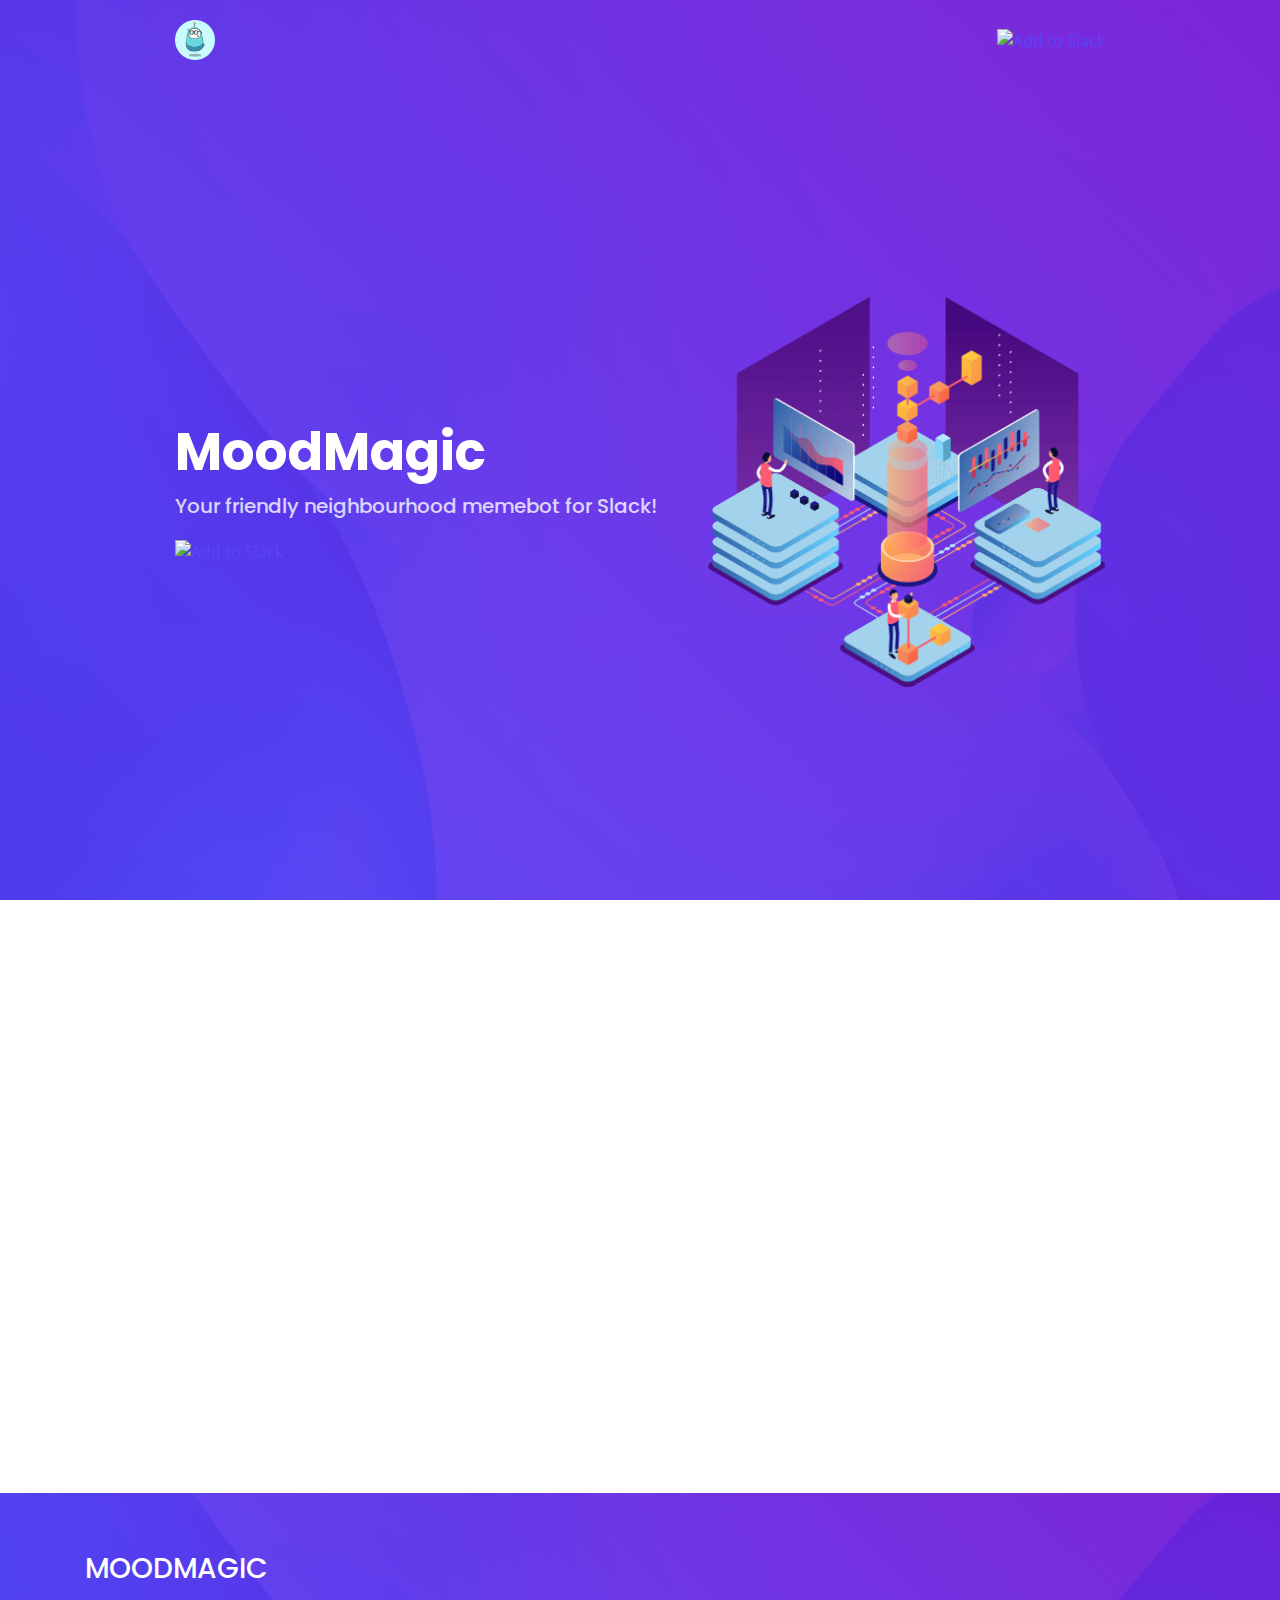
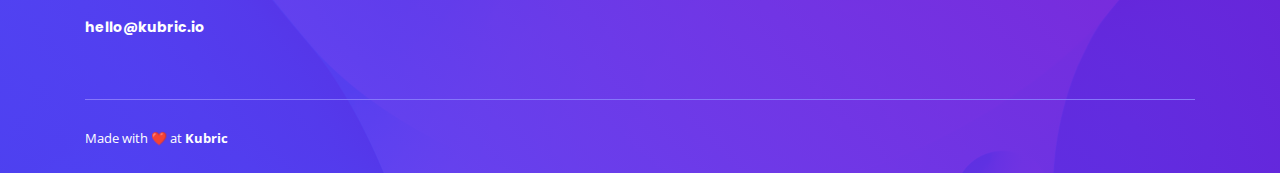
==== public/index.html @ 346f61e1 "initial commit" ====
<!DOCTYPE html>
<html lang="en">

<head>
  <meta charset="utf-8">
  <meta content="width=device-width, initial-scale=1.0" name="viewport">

  <title>MoodMagic - Your friendly neighbourhood memebot for Slack</title>
  <meta content="Make memes on slack with MoodMagic" name="description">
  <meta content="slack, bot, memes, moodmagic" name="keywords">

  <!-- Favicons -->
  <link href="assets/img/favicon.png?x=1" rel="icon">
  <link href="assets/img/apple-touch-icon.png?x=1" rel="apple-touch-icon">

  <!-- Google Fonts -->
  <link href="https://fonts.googleapis.com/css?family=Open+Sans:300,300i,400,400i,600,600i,700,700i|Roboto:300,300i,400,400i,500,500i,600,600i,700,700i|Poppins:300,300i,400,400i,500,500i,600,600i,700,700i" rel="stylesheet">

  <!-- Vendor CSS Files -->
  <link href="assets/vendor/bootstrap/css/bootstrap.min.css" rel="stylesheet">
  <link href="assets/vendor/icofont/icofont.min.css" rel="stylesheet">
  <link href="assets/vendor/boxicons/css/boxicons.min.css" rel="stylesheet">
  <link href="assets/vendor/owl.carousel/assets/owl.carousel.min.css" rel="stylesheet">
  <link href="assets/vendor/venobox/venobox.css" rel="stylesheet">
  <link href="assets/vendor/aos/aos.css" rel="stylesheet">

  <!-- Template Main CSS File -->
  <link href="assets/css/style.css" rel="stylesheet">

</head>

<body>

  <!-- ======= Header ======= -->
  <header id="header" class="fixed-top ">
    <div class="container-fluid">

      <div class="row justify-content-center">
        <div class="col-xl-9 d-flex align-items-center">
          <!-- <h1 class="logo mr-auto"><a href="index.html">MoodMagic</a></h1> -->
          <!-- Uncomment below if you prefer to use an image logo -->
          <a href="index.html" class="logo mr-auto"><img src="assets/img/logo.png" alt="MoodMagic" title="MoodMagic" class="img-fluid"></a>

          <nav class="nav-menu d-none d-lg-block">
            <ul>
              <!-- <li class="active"><a href="index.html">Home</a></li>
              <li><a href="#about">About</a></li>
              <li><a href="#services">Services</a></li>
              <li><a href="#portfolio">Portfolio</a></li>
              <li><a href="#team">Team</a></li>
              <li class="drop-down"><a href="">Drop Down</a>
                <ul>
                  <li><a href="#">Drop Down 1</a></li>
                  <li class="drop-down"><a href="#">Deep Drop Down</a>
                    <ul>
                      <li><a href="#">Deep Drop Down 1</a></li>
                      <li><a href="#">Deep Drop Down 2</a></li>
                      <li><a href="#">Deep Drop Down 3</a></li>
                      <li><a href="#">Deep Drop Down 4</a></li>
                      <li><a href="#">Deep Drop Down 5</a></li>
                    </ul>
                  </li>
                  <li><a href="#">Drop Down 2</a></li>
                  <li><a href="#">Drop Down 3</a></li>
                  <li><a href="#">Drop Down 4</a></li>
                </ul>
              </li> -->
              <!-- <li><a href="#contact">Contact</a></li> -->

            </ul>
          </nav><!-- .nav-menu -->

          <a href="https://slack.com/oauth/v2/authorize?client_id=244801306385.1221468016016&scope=commands,incoming-webhook,users.profile:read,chat:write&user_scope=" title="Install MoodMagic">
            <img alt="Add to Slack" height="40" width="139" src="https://platform.slack-edge.com/img/add_to_slack.png" srcSet="https://platform.slack-edge.com/img/add_to_slack.png 1x, https://platform.slack-edge.com/img/add_to_slack@2x.png 2x" />
          </a>
        </div>
      </div>

    </div>
  </header><!-- End Header -->

  <!-- ======= Hero Section ======= -->
  <section id="hero" class="d-flex align-items-center">

    <div class="container-fluid" >
      <div class="row justify-content-center">
        <div class="col-xl-5 col-lg-6 pt-3 pt-lg-0 order-2 order-lg-1 d-flex flex-column justify-content-center">
          <h1>MoodMagic</h1>
          <h2>Your friendly neighbourhood memebot for Slack!</h2>
          <!-- <div><a href="#about" class="btn-get-started scrollto">Get Started</a></div> -->
          <a style="padding-top: 20px;" href="https://slack.com/oauth/v2/authorize?client_id=244801306385.1221468016016&scope=commands,incoming-webhook,users.profile:read,chat:write&user_scope=" title="Install MoodMagic">
            <img alt="Add to Slack" height="40" width="139" src="https://platform.slack-edge.com/img/add_to_slack.png" srcSet="https://platform.slack-edge.com/img/add_to_slack.png 1x, https://platform.slack-edge.com/img/add_to_slack@2x.png 2x" />
          </a>
        </div>
        <div class="col-xl-4 col-lg-6 order-1 order-lg-2 hero-img">
          <img src="assets/img/hero-img.png" class="img-fluid" alt="">
        </div>
      </div>
    </div>

  </section><!-- End Hero -->

  <main id="main">

    <!-- ======= About Section ======= -->
    <section id="about" class="about">
      <div class="container">

        <div class="row">
          <div class="col-lg-6 order-1 order-lg-2" data-aos="zoom-in" data-aos-delay="150">
            <img src="assets/img/about.jpg" class="img-fluid" alt="">
          </div>
          <div class="col-lg-6 pt-4 pt-lg-0 order-2 order-lg-1 content" data-aos="fade-right">
            <h3>Using MoodMagic</h3>
            <p class="font-italic">
              Once you install the app, you can meme your teammates by typing in -
            </p>
            <ul>
              <li><span class="code">/mood @&lt;your-teammate&gt; this human is great!</span></li>
            </ul>
            <p class="font-italic">
              Or to meme yourself -
            </p>
            <ul>
              <li><span class="code">/mood not to brag, but I'm really awesome!</span></li>
            </ul>
            <a style="padding-top: 20px;" href="https://slack.com/oauth/v2/authorize?client_id=244801306385.1221468016016&scope=commands,incoming-webhook,users.profile:read,chat:write&user_scope=" title="Install MoodMagic">
              <img alt="Add to Slack" height="40" width="139" src="https://platform.slack-edge.com/img/add_to_slack.png" srcSet="https://platform.slack-edge.com/img/add_to_slack.png 1x, https://platform.slack-edge.com/img/add_to_slack@2x.png 2x" />
            </a>
          </div>
        </div>

      </div>
    </section><!-- End About Section -->

    <footer id="footer">

      <div class="footer-top">
        <div class="container">
          <div class="row">
  
            <div class="col-lg-3 col-md-6 footer-contact">
              <h3>MoodMagic</h3>
              <p>
                <strong><a style="color: white;" href="mailto:hello@kubric.io">hello@kubric.io</a></strong><br>
              </p>
            </div>
          </div>
        </div>
      </div>
  
      <div class="container">
  
        <div class="copyright-wrap d-md-flex py-4">
          <div class="mr-md-auto text-center text-md-left">
            <div class="credits">
              Made with ❤️ at <strong><a href="https://kubric.io/">Kubric</a></strong>
            </div>
          </div>
        </div>
  
      </div>
    </footer><!-- End Footer -->

  </main><!-- End #main -->

  <a href="#" class="back-to-top"><i class="icofont-simple-up"></i></a>

  <!-- Vendor JS Files -->
  <script src="assets/vendor/jquery/jquery.min.js"></script>
  <script src="assets/vendor/bootstrap/js/bootstrap.bundle.min.js"></script>
  <script src="assets/vendor/jquery.easing/jquery.easing.min.js"></script>
  <script src="assets/vendor/php-email-form/validate.js"></script>
  <script src="assets/vendor/waypoints/jquery.waypoints.min.js"></script>
  <script src="assets/vendor/counterup/counterup.min.js"></script>
  <script src="assets/vendor/owl.carousel/owl.carousel.min.js"></script>
  <script src="assets/vendor/isotope-layout/isotope.pkgd.min.js"></script>
  <script src="assets/vendor/venobox/venobox.min.js"></script>
  <script src="assets/vendor/aos/aos.js"></script>

  <!-- Template Main JS File -->
  <script src="assets/js/main.js"></script>

</body>

</html>
---- public/assets/vendor/venobox/venobox.css ----
/* ------ venobox.css --------*/
.vbox-overlay *, .vbox-overlay *:before, .vbox-overlay *:after{
    -webkit-backface-visibility: hidden;
    -webkit-box-sizing:border-box;
    -moz-box-sizing:border-box;
    box-sizing:border-box;
}
.vbox-overlay * { 
    -webkit-backface-visibility: visible;
    backface-visibility: visible;
}
.vbox-overlay{
    display: -webkit-flex;
    display: flex;
    -webkit-flex-direction: column;
    flex-direction: column;
    -webkit-justify-content: center;
    justify-content: center;
    -webkit-align-items: center;
    align-items: center;
    position: fixed;
    left: 0;
    top: 0;
    bottom: 0;
    right: 0;
    z-index: 999999;
}

/* ----- navigation ----- */
.vbox-title{
    width: 100%;
    height: 40px;
    float: left;
    text-align: center;
    line-height: 28px;
    font-size: 12px;
    padding: 6px 50px;
    overflow: hidden;
    position: fixed;
    display: none;
    left: 0;
    z-index: 89;
}
.vbox-close{
    cursor: pointer;
    position: fixed;
    top: -1px;
    right: 0;
    width: 50px;
    height: 40px;
    padding: 6px;
    display: block;
    background-position:10px center;
    overflow: hidden;
    font-size: 24px;
    line-height: 1;
    text-align: center;
    z-index: 99;
}
.vbox-left{
    cursor: pointer;
    position: fixed;
    left: 0;
    height: 40px;
    overflow: hidden;
    line-height: 28px;
    font-size: 12px;
    z-index: 99;
    display: flex;
    align-items:center;
}
.vbox-num{
    display: inline-block;
    margin: 6px 0 6px 15px;
}
/* ----- Social share ----- */
.vbox-share{
    line-height: 28px;
    font-size: 12px;
    overflow: hidden;
    position: fixed;
    left: 0;
    z-index: 98;
    display: flex;
    align-items:center;
    justify-content: center;
    width: 100%;
    text-align: center;
}
.vbox-share svg{
    max-height: 28px;
    width: 28px;
    z-index: 10;
    margin-left: 12px;
    margin-top: 6px;
    margin-bottom: 6px;
    vertical-align: middle;
}


/* ----- navigation ARROWS ----- */
.vbox-next, .vbox-prev{
    position: fixed;
    top: 50%;
    margin-top: -15px;
    overflow: hidden;
    cursor: pointer;
    display: block;
    width: 45px;
    height: 45px;
    z-index: 99;
}
.vbox-next span, .vbox-prev span{
    position: relative;
    width: 20px;
    height: 20px;
    border: 2px solid transparent;
    border-top-color: #B6B6B6;
    border-right-color: #B6B6B6;
    text-indent: -100px;
    position: absolute;
    top: 8px;
    display: block;
}
.vbox-prev{
    left: 15px;
}
.vbox-next{
    right: 15px;
}
.vbox-prev span{
    left: 10px;
    -ms-transform: rotate(-135deg);
    -webkit-transform: rotate(-135deg);
    transform: rotate(-135deg);
}
.vbox-next span{
    -ms-transform: rotate(45deg);
    -webkit-transform: rotate(45deg);
    transform: rotate(45deg);
    right: 10px;
}
/* ------- inline window ------ */
.vbox-inline{
    width: 420px;
    height: 315px;
    height: 70vh;
    padding: 10px;
    background: #fff;
    margin: 0 auto;
    overflow: auto;
    text-align: left;
}
/* ------- Video & iFrames window ------ */
.venoframe{
    max-width: 100%;
    width: 100%;
    border: none;
    width: 100%;
    height: 260px;
    height: 70vh;
}
.venoframe.vbvid{
    height: 260px;
}
@media (min-width: 768px) {
    .venoframe, .vbox-inline{
        width: 90%;
        height: 360px;
        height: 70vh;
    }
    .venoframe.vbvid{
        width: 640px;
        height: 360px;
    }
}
@media (min-width: 992px) {
    .venoframe, .vbox-inline{
        max-width: 1200px;
        width: 80%;
        height: 540px;
        height: 70vh;
    }
    .venoframe.vbvid{
        width: 960px;
        height: 540px;
    }
}
/* 
Please do NOT edit this part! 
or at least read this note: http://i.imgur.com/7C0ws9e.gif
*/
.vbox-open{
    overflow: hidden;
}
.vbox-container{
    position: absolute;
    left: 0;
    right: 0;
    top: 0;
    bottom: 0;
    overflow-x: hidden;
    overflow-y: scroll;
    overflow-scrolling: touch;
    -webkit-overflow-scrolling: touch;
    z-index: 20;
    max-height: 100%;

}

.vbox-content{
    text-align: center;
    float: left;
    width: 100%;
    position: relative;
    overflow: hidden;
    padding: 20px 4%;
}
.vbox-container img{
    max-width: 100%;
    height: auto;
}
.vbox-figlio{
    box-shadow: 0 0 12px rgba(0,0,0,0.19), 0 6px 6px rgba(0,0,0,0.23);
    max-width: 100%;
    text-align: initial;
}
img.vbox-figlio{
    -webkit-user-select: none;
-khtml-user-select: none;
-moz-user-select: none;
-o-user-select: none;
user-select: none;
}
.vbox-content.swipe-left{
    margin-left: -200px !important;
}
.vbox-content.swipe-right{
    margin-left: 200px !important;
}
.vbox-animated{
    webkit-transition: margin 300ms ease-out;
    transition: margin 300ms ease-out;
}

/* ---------- preloader ----------
 * SPINKIT 
 * http://tobiasahlin.com/spinkit/
-------------------------------- */
.sk-double-bounce,.sk-rotating-plane{width:40px;height:40px;margin:40px auto}.sk-rotating-plane{background-color:#333;-webkit-animation:sk-rotatePlane 1.2s infinite ease-in-out;animation:sk-rotatePlane 1.2s infinite ease-in-out}@-webkit-keyframes sk-rotatePlane{0%{-webkit-transform:perspective(120px) rotateX(0) rotateY(0);transform:perspective(120px) rotateX(0) rotateY(0)}50%{-webkit-transform:perspective(120px) rotateX(-180.1deg) rotateY(0);transform:perspective(120px) rotateX(-180.1deg) rotateY(0)}100%{-webkit-transform:perspective(120px) rotateX(-180deg) rotateY(-179.9deg);transform:perspective(120px) rotateX(-180deg) rotateY(-179.9deg)}}@keyframes sk-rotatePlane{0%{-webkit-transform:perspective(120px) rotateX(0) rotateY(0);transform:perspective(120px) rotateX(0) rotateY(0)}50%{-webkit-transform:perspective(120px) rotateX(-180.1deg) rotateY(0);transform:perspective(120px) rotateX(-180.1deg) rotateY(0)}100%{-webkit-transform:perspective(120px) rotateX(-180deg) rotateY(-179.9deg);transform:perspective(120px) rotateX(-180deg) rotateY(-179.9deg)}}.sk-double-bounce{position:relative}.sk-double-bounce .sk-child{width:100%;height:100%;border-radius:50%;background-color:#333;opacity:.6;position:absolute;top:0;left:0;-webkit-animation:sk-doubleBounce 2s infinite ease-in-out;animation:sk-doubleBounce 2s infinite ease-in-out}.sk-chasing-dots .sk-child,.sk-spinner-pulse,.sk-three-bounce .sk-child{background-color:#333;border-radius:100%}.sk-double-bounce .sk-double-bounce2{-webkit-animation-delay:-1s;animation-delay:-1s}@-webkit-keyframes sk-doubleBounce{0%,100%{-webkit-transform:scale(0);transform:scale(0)}50%{-webkit-transform:scale(1);transform:scale(1)}}@keyframes sk-doubleBounce{0%,100%{-webkit-transform:scale(0);transform:scale(0)}50%{-webkit-transform:scale(1);transform:scale(1)}}.sk-wave{margin:40px auto;width:50px;height:40px;text-align:center;font-size:10px}.sk-wave .sk-rect{background-color:#333;height:100%;width:6px;display:inline-block;-webkit-animation:sk-waveStretchDelay 1.2s infinite ease-in-out;animation:sk-waveStretchDelay 1.2s infinite ease-in-out}.sk-wave .sk-rect1{-webkit-animation-delay:-1.2s;animation-delay:-1.2s}.sk-wave .sk-rect2{-webkit-animation-delay:-1.1s;animation-delay:-1.1s}.sk-wave .sk-rect3{-webkit-animation-delay:-1s;animation-delay:-1s}.sk-wave .sk-rect4{-webkit-animation-delay:-.9s;animation-delay:-.9s}.sk-wave .sk-rect5{-webkit-animation-delay:-.8s;animation-delay:-.8s}@-webkit-keyframes sk-waveStretchDelay{0%,100%,40%{-webkit-transform:scaleY(.4);transform:scaleY(.4)}20%{-webkit-transform:scaleY(1);transform:scaleY(1)}}@keyframes sk-waveStretchDelay{0%,100%,40%{-webkit-transform:scaleY(.4);transform:scaleY(.4)}20%{-webkit-transform:scaleY(1);transform:scaleY(1)}}.sk-wandering-cubes{margin:40px auto;width:40px;height:40px;position:relative}.sk-wandering-cubes .sk-cube{background-color:#333;width:10px;height:10px;position:absolute;top:0;left:0;-webkit-animation:sk-wanderingCube 1.8s ease-in-out -1.8s infinite both;animation:sk-wanderingCube 1.8s ease-in-out -1.8s infinite both}.sk-chasing-dots,.sk-spinner-pulse{width:40px;height:40px;margin:40px auto}.sk-wandering-cubes .sk-cube2{-webkit-animation-delay:-.9s;animation-delay:-.9s}@-webkit-keyframes sk-wanderingCube{0%{-webkit-transform:rotate(0);transform:rotate(0)}25%{-webkit-transform:translateX(30px) rotate(-90deg) scale(.5);transform:translateX(30px) rotate(-90deg) scale(.5)}50%{-webkit-transform:translateX(30px) translateY(30px) rotate(-179deg);transform:translateX(30px) translateY(30px) rotate(-179deg)}50.1%{-webkit-transform:translateX(30px) translateY(30px) rotate(-180deg);transform:translateX(30px) translateY(30px) rotate(-180deg)}75%{-webkit-transform:translateX(0) translateY(30px) rotate(-270deg) scale(.5);transform:translateX(0) translateY(30px) rotate(-270deg) scale(.5)}100%{-webkit-transform:rotate(-360deg);transform:rotate(-360deg)}}@keyframes sk-wanderingCube{0%{-webkit-transform:rotate(0);transform:rotate(0)}25%{-webkit-transform:translateX(30px) rotate(-90deg) scale(.5);transform:translateX(30px) rotate(-90deg) scale(.5)}50%{-webkit-transform:translateX(30px) translateY(30px) rotate(-179deg);transform:translateX(30px) translateY(30px) rotate(-179deg)}50.1%{-webkit-transform:translateX(30px) translateY(30px) rotate(-180deg);transform:translateX(30px) translateY(30px) rotate(-180deg)}75%{-webkit-transform:translateX(0) translateY(30px) rotate(-270deg) scale(.5);transform:translateX(0) translateY(30px) rotate(-270deg) scale(.5)}100%{-webkit-transform:rotate(-360deg);transform:rotate(-360deg)}}.sk-spinner-pulse{-webkit-animation:sk-pulseScaleOut 1s infinite ease-in-out;animation:sk-pulseScaleOut 1s infinite ease-in-out}@-webkit-keyframes sk-pulseScaleOut{0%{-webkit-transform:scale(0);transform:scale(0)}100%{-webkit-transform:scale(1);transform:scale(1);opacity:0}}@keyframes sk-pulseScaleOut{0%{-webkit-transform:scale(0);transform:scale(0)}100%{-webkit-transform:scale(1);transform:scale(1);opacity:0}}.sk-chasing-dots{position:relative;text-align:center;-webkit-animation:sk-chasingDotsRotate 2s infinite linear;animation:sk-chasingDotsRotate 2s infinite linear}.sk-chasing-dots .sk-child{width:60%;height:60%;display:inline-block;position:absolute;top:0;-webkit-animation:sk-chasingDotsBounce 2s infinite ease-in-out;animation:sk-chasingDotsBounce 2s infinite ease-in-out}.sk-chasing-dots .sk-dot2{top:auto;bottom:0;-webkit-animation-delay:-1s;animation-delay:-1s}@-webkit-keyframes sk-chasingDotsRotate{100%{-webkit-transform:rotate(360deg);transform:rotate(360deg)}}@keyframes sk-chasingDotsRotate{100%{-webkit-transform:rotate(360deg);transform:rotate(360deg)}}@-webkit-keyframes sk-chasingDotsBounce{0%,100%{-webkit-transform:scale(0);transform:scale(0)}50%{-webkit-transform:scale(1);transform:scale(1)}}@keyframes sk-chasingDotsBounce{0%,100%{-webkit-transform:scale(0);transform:scale(0)}50%{-webkit-transform:scale(1);transform:scale(1)}}.sk-three-bounce{margin:40px auto;width:80px;text-align:center}.sk-three-bounce .sk-child{width:20px;height:20px;display:inline-block;-webkit-animation:sk-three-bounce 1.4s ease-in-out 0s infinite both;animation:sk-three-bounce 1.4s ease-in-out 0s infinite both}.sk-circle .sk-child:before,.sk-fading-circle .sk-circle:before{display:block;border-radius:100%;content:'';background-color:#333}.sk-three-bounce .sk-bounce1{-webkit-animation-delay:-.32s;animation-delay:-.32s}.sk-three-bounce .sk-bounce2{-webkit-animation-delay:-.16s;animation-delay:-.16s}@-webkit-keyframes sk-three-bounce{0%,100%,80%{-webkit-transform:scale(0);transform:scale(0)}40%{-webkit-transform:scale(1);transform:scale(1)}}@keyframes sk-three-bounce{0%,100%,80%{-webkit-transform:scale(0);transform:scale(0)}40%{-webkit-transform:scale(1);transform:scale(1)}}.sk-circle{margin:40px auto;width:40px;height:40px;position:relative}.sk-circle .sk-child{width:100%;height:100%;position:absolute;left:0;top:0}.sk-circle .sk-child:before{margin:0 auto;width:15%;height:15%;-webkit-animation:sk-circleBounceDelay 1.2s infinite ease-in-out both;animation:sk-circleBounceDelay 1.2s infinite ease-in-out both}.sk-circle .sk-circle2{-webkit-transform:rotate(30deg);-ms-transform:rotate(30deg);transform:rotate(30deg)}.sk-circle .sk-circle3{-webkit-transform:rotate(60deg);-ms-transform:rotate(60deg);transform:rotate(60deg)}.sk-circle .sk-circle4{-webkit-transform:rotate(90deg);-ms-transform:rotate(90deg);transform:rotate(90deg)}.sk-circle .sk-circle5{-webkit-transform:rotate(120deg);-ms-transform:rotate(120deg);transform:rotate(120deg)}.sk-circle .sk-circle6{-webkit-transform:rotate(150deg);-ms-transform:rotate(150deg);transform:rotate(150deg)}.sk-circle .sk-circle7{-webkit-transform:rotate(180deg);-ms-transform:rotate(180deg);transform:rotate(180deg)}.sk-circle .sk-circle8{-webkit-transform:rotate(210deg);-ms-transform:rotate(210deg);transform:rotate(210deg)}.sk-circle .sk-circle9{-webkit-transform:rotate(240deg);-ms-transform:rotate(240deg);transform:rotate(240deg)}.sk-circle .sk-circle10{-webkit-transform:rotate(270deg);-ms-transform:rotate(270deg);transform:rotate(270deg)}.sk-circle .sk-circle11{-webkit-transform:rotate(300deg);-ms-transform:rotate(300deg);transform:rotate(300deg)}.sk-circle .sk-circle12{-webkit-transform:rotate(330deg);-ms-transform:rotate(330deg);transform:rotate(330deg)}.sk-circle .sk-circle2:before{-webkit-animation-delay:-1.1s;animation-delay:-1.1s}.sk-circle .sk-circle3:before{-webkit-animation-delay:-1s;animation-delay:-1s}.sk-circle .sk-circle4:before{-webkit-animation-delay:-.9s;animation-delay:-.9s}.sk-circle .sk-circle5:before{-webkit-animation-delay:-.8s;animation-delay:-.8s}.sk-circle .sk-circle6:before{-webkit-animation-delay:-.7s;animation-delay:-.7s}.sk-circle .sk-circle7:before{-webkit-animation-delay:-.6s;animation-delay:-.6s}.sk-circle .sk-circle8:before{-webkit-animation-delay:-.5s;animation-delay:-.5s}.sk-circle .sk-circle9:before{-webkit-animation-delay:-.4s;animation-delay:-.4s}.sk-circle .sk-circle10:before{-webkit-animation-delay:-.3s;animation-delay:-.3s}.sk-circle .sk-circle11:before{-webkit-animation-delay:-.2s;animation-delay:-.2s}.sk-circle .sk-circle12:before{-webkit-animation-delay:-.1s;animation-delay:-.1s}@-webkit-keyframes sk-circleBounceDelay{0%,100%,80%{-webkit-transform:scale(0);transform:scale(0)}40%{-webkit-transform:scale(1);transform:scale(1)}}@keyframes sk-circleBounceDelay{0%,100%,80%{-webkit-transform:scale(0);transform:scale(0)}40%{-webkit-transform:scale(1);transform:scale(1)}}.sk-cube-grid{width:40px;height:40px;margin:40px auto}.sk-cube-grid .sk-cube{width:33.33%;height:33.33%;background-color:#333;float:left;-webkit-animation:sk-cubeGridScaleDelay 1.3s infinite ease-in-out;animation:sk-cubeGridScaleDelay 1.3s infinite ease-in-out}.sk-cube-grid .sk-cube1{-webkit-animation-delay:.2s;animation-delay:.2s}.sk-cube-grid .sk-cube2{-webkit-animation-delay:.3s;animation-delay:.3s}.sk-cube-grid .sk-cube3{-webkit-animation-delay:.4s;animation-delay:.4s}.sk-cube-grid .sk-cube4{-webkit-animation-delay:.1s;animation-delay:.1s}.sk-cube-grid .sk-cube5{-webkit-animation-delay:.2s;animation-delay:.2s}.sk-cube-grid .sk-cube6{-webkit-animation-delay:.3s;animation-delay:.3s}.sk-cube-grid .sk-cube7{-webkit-animation-delay:0ms;animation-delay:0ms}.sk-cube-grid .sk-cube8{-webkit-animation-delay:.1s;animation-delay:.1s}.sk-cube-grid .sk-cube9{-webkit-animation-delay:.2s;animation-delay:.2s}@-webkit-keyframes sk-cubeGridScaleDelay{0%,100%,70%{-webkit-transform:scale3D(1,1,1);transform:scale3D(1,1,1)}35%{-webkit-transform:scale3D(0,0,1);transform:scale3D(0,0,1)}}@keyframes sk-cubeGridScaleDelay{0%,100%,70%{-webkit-transform:scale3D(1,1,1);transform:scale3D(1,1,1)}35%{-webkit-transform:scale3D(0,0,1);transform:scale3D(0,0,1)}}.sk-fading-circle{margin:40px auto;width:40px;height:40px;position:relative}.sk-fading-circle .sk-circle{width:100%;height:100%;position:absolute;left:0;top:0}.sk-fading-circle .sk-circle:before{margin:0 auto;width:15%;height:15%;-webkit-animation:sk-circleFadeDelay 1.2s infinite ease-in-out both;animation:sk-circleFadeDelay 1.2s infinite ease-in-out both}.sk-fading-circle .sk-circle2{-webkit-transform:rotate(30deg);-ms-transform:rotate(30deg);transform:rotate(30deg)}.sk-fading-circle .sk-circle3{-webkit-transform:rotate(60deg);-ms-transform:rotate(60deg);transform:rotate(60deg)}.sk-fading-circle .sk-circle4{-webkit-transform:rotate(90deg);-ms-transform:rotate(90deg);transform:rotate(90deg)}.sk-fading-circle .sk-circle5{-webkit-transform:rotate(120deg);-ms-transform:rotate(120deg);transform:rotate(120deg)}.sk-fading-circle .sk-circle6{-webkit-transform:rotate(150deg);-ms-transform:rotate(150deg);transform:rotate(150deg)}.sk-fading-circle .sk-circle7{-webkit-transform:rotate(180deg);-ms-transform:rotate(180deg);transform:rotate(180deg)}.sk-fading-circle .sk-circle8{-webkit-transform:rotate(210deg);-ms-transform:rotate(210deg);transform:rotate(210deg)}.sk-fading-circle .sk-circle9{-webkit-transform:rotate(240deg);-ms-transform:rotate(240deg);transform:rotate(240deg)}.sk-fading-circle .sk-circle10{-webkit-transform:rotate(270deg);-ms-transform:rotate(270deg);transform:rotate(270deg)}.sk-fading-circle .sk-circle11{-webkit-transform:rotate(300deg);-ms-transform:rotate(300deg);transform:rotate(300deg)}.sk-fading-circle .sk-circle12{-webkit-transform:rotate(330deg);-ms-transform:rotate(330deg);transform:rotate(330deg)}.sk-fading-circle .sk-circle2:before{-webkit-animation-delay:-1.1s;animation-delay:-1.1s}.sk-fading-circle .sk-circle3:before{-webkit-animation-delay:-1s;animation-delay:-1s}.sk-fading-circle .sk-circle4:before{-webkit-animation-delay:-.9s;animation-delay:-.9s}.sk-fading-circle .sk-circle5:before{-webkit-animation-delay:-.8s;animation-delay:-.8s}.sk-fading-circle .sk-circle6:before{-webkit-animation-delay:-.7s;animation-delay:-.7s}.sk-fading-circle .sk-circle7:before{-webkit-animation-delay:-.6s;animation-delay:-.6s}.sk-fading-circle .sk-circle8:before{-webkit-animation-delay:-.5s;animation-delay:-.5s}.sk-fading-circle .sk-circle9:before{-webkit-animation-delay:-.4s;animation-delay:-.4s}.sk-fading-circle .sk-circle10:before{-webkit-animation-delay:-.3s;animation-delay:-.3s}.sk-fading-circle .sk-circle11:before{-webkit-animation-delay:-.2s;animation-delay:-.2s}.sk-fading-circle .sk-circle12:before{-webkit-animation-delay:-.1s;animation-delay:-.1s}@-webkit-keyframes sk-circleFadeDelay{0%,100%,39%{opacity:0}40%{opacity:1}}@keyframes sk-circleFadeDelay{0%,100%,39%{opacity:0}40%{opacity:1}}.sk-folding-cube{margin:40px auto;width:40px;height:40px;position:relative;-webkit-transform:rotateZ(45deg);transform:rotateZ(45deg)}.sk-folding-cube .sk-cube{float:left;width:50%;height:50%;position:relative;-webkit-transform:scale(1.1);-ms-transform:scale(1.1);transform:scale(1.1)}.sk-folding-cube .sk-cube:before{content:'';position:absolute;top:0;left:0;width:100%;height:100%;background-color:#333;-webkit-animation:sk-foldCubeAngle 2.4s infinite linear both;animation:sk-foldCubeAngle 2.4s infinite linear both;-webkit-transform-origin:100% 100%;-ms-transform-origin:100% 100%;transform-origin:100% 100%}.sk-folding-cube .sk-cube2{-webkit-transform:scale(1.1) rotateZ(90deg);transform:scale(1.1) rotateZ(90deg)}.sk-folding-cube .sk-cube3{-webkit-transform:scale(1.1) rotateZ(180deg);transform:scale(1.1) rotateZ(180deg)}.sk-folding-cube .sk-cube4{-webkit-transform:scale(1.1) rotateZ(270deg);transform:scale(1.1) rotateZ(270deg)}.sk-folding-cube .sk-cube2:before{-webkit-animation-delay:.3s;animation-delay:.3s}.sk-folding-cube .sk-cube3:before{-webkit-animation-delay:.6s;animation-delay:.6s}.sk-folding-cube .sk-cube4:before{-webkit-animation-delay:.9s;animation-delay:.9s}@-webkit-keyframes sk-foldCubeAngle{0%,10%{-webkit-transform:perspective(140px) rotateX(-180deg);transform:perspective(140px) rotateX(-180deg);opacity:0}25%,75%{-webkit-transform:perspective(140px) rotateX(0);transform:perspective(140px) rotateX(0);opacity:1}100%,90%{-webkit-transform:perspective(140px) rotateY(180deg);transform:perspective(140px) rotateY(180deg);opacity:0}}@keyframes sk-foldCubeAngle{0%,10%{-webkit-transform:perspective(140px) rotateX(-180deg);transform:perspective(140px) rotateX(-180deg);opacity:0}25%,75%{-webkit-transform:perspective(140px) rotateX(0);transform:perspective(140px) rotateX(0);opacity:1}100%,90%{-webkit-transform:perspective(140px) rotateY(180deg);transform:perspective(140px) rotateY(180deg);opacity:0}}
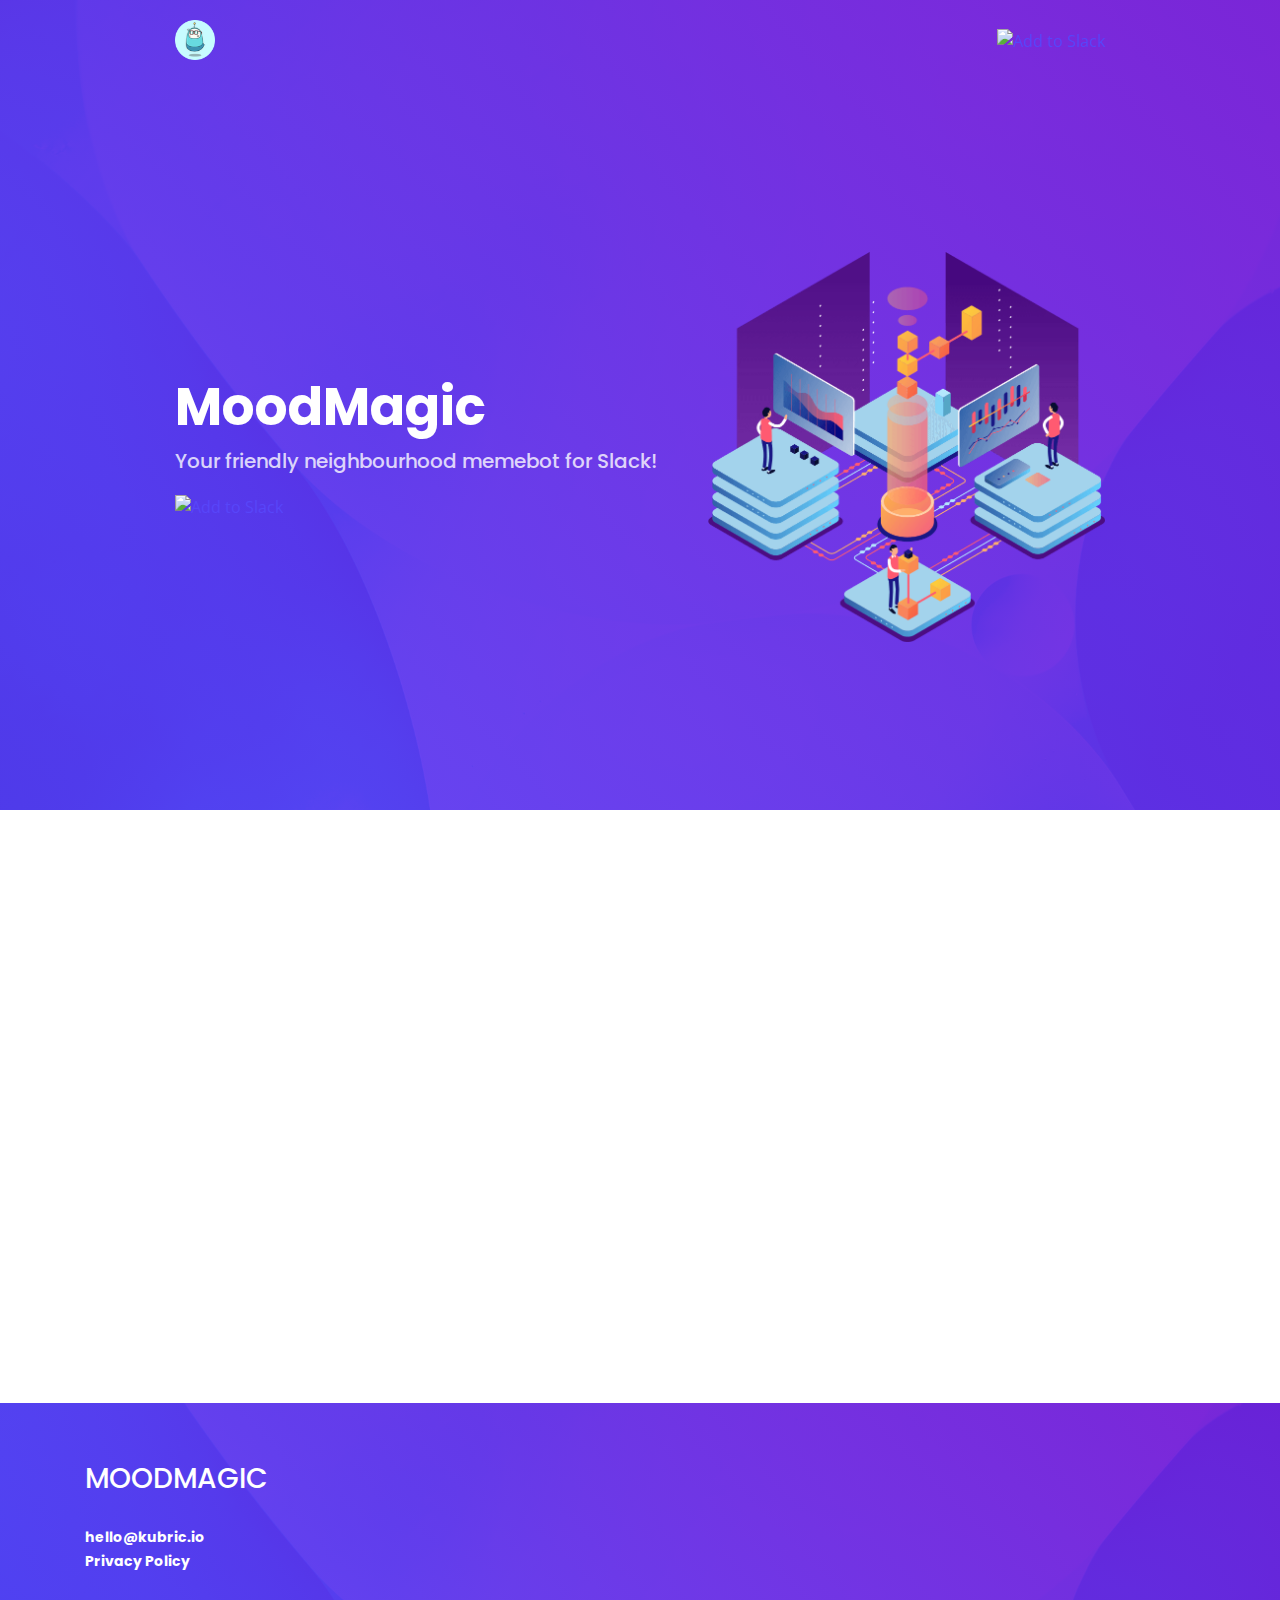
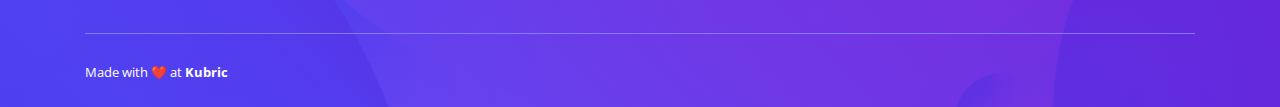
==== commit f4635168: "Adds privacy policy, fixes install button on landing page and cleans up some commented code" ====
--- a/public/index.html
+++ b/public/index.html
@@ -42,35 +42,9 @@
           <a href="index.html" class="logo mr-auto"><img src="assets/img/logo.png" alt="MoodMagic" title="MoodMagic" class="img-fluid"></a>
 
           <nav class="nav-menu d-none d-lg-block">
-            <ul>
-              <!-- <li class="active"><a href="index.html">Home</a></li>
-              <li><a href="#about">About</a></li>
-              <li><a href="#services">Services</a></li>
-              <li><a href="#portfolio">Portfolio</a></li>
-              <li><a href="#team">Team</a></li>
-              <li class="drop-down"><a href="">Drop Down</a>
-                <ul>
-                  <li><a href="#">Drop Down 1</a></li>
-                  <li class="drop-down"><a href="#">Deep Drop Down</a>
-                    <ul>
-                      <li><a href="#">Deep Drop Down 1</a></li>
-                      <li><a href="#">Deep Drop Down 2</a></li>
-                      <li><a href="#">Deep Drop Down 3</a></li>
-                      <li><a href="#">Deep Drop Down 4</a></li>
-                      <li><a href="#">Deep Drop Down 5</a></li>
-                    </ul>
-                  </li>
-                  <li><a href="#">Drop Down 2</a></li>
-                  <li><a href="#">Drop Down 3</a></li>
-                  <li><a href="#">Drop Down 4</a></li>
-                </ul>
-              </li> -->
-              <!-- <li><a href="#contact">Contact</a></li> -->
-
-            </ul>
           </nav><!-- .nav-menu -->
 
-          <a href="https://slack.com/oauth/v2/authorize?client_id=244801306385.1221468016016&scope=commands,incoming-webhook,users.profile:read,chat:write&user_scope=" title="Install MoodMagic">
+          <a href="https://slack.com/oauth/v2/authorize?client_id=244801306385.1221468016016&scope=commands,users.profile:read,chat:write&user_scope=" title="Install MoodMagic">
             <img alt="Add to Slack" height="40" width="139" src="https://platform.slack-edge.com/img/add_to_slack.png" srcSet="https://platform.slack-edge.com/img/add_to_slack.png 1x, https://platform.slack-edge.com/img/add_to_slack@2x.png 2x" />
           </a>
         </div>
@@ -88,7 +62,7 @@
           <h1>MoodMagic</h1>
           <h2>Your friendly neighbourhood memebot for Slack!</h2>
           <!-- <div><a href="#about" class="btn-get-started scrollto">Get Started</a></div> -->
-          <a style="padding-top: 20px;" href="https://slack.com/oauth/v2/authorize?client_id=244801306385.1221468016016&scope=commands,incoming-webhook,users.profile:read,chat:write&user_scope=" title="Install MoodMagic">
+          <a style="padding-top: 20px; width: 139px;" href="https://slack.com/oauth/v2/authorize?client_id=244801306385.1221468016016&scope=commands,users.profile:read,chat:write&user_scope=" title="Install MoodMagic">
             <img alt="Add to Slack" height="40" width="139" src="https://platform.slack-edge.com/img/add_to_slack.png" srcSet="https://platform.slack-edge.com/img/add_to_slack.png 1x, https://platform.slack-edge.com/img/add_to_slack@2x.png 2x" />
           </a>
         </div>
@@ -116,15 +90,15 @@
               Once you install the app, you can meme your teammates by typing in -
             </p>
             <ul>
-              <li><span class="code">/mood @&lt;your-teammate&gt; this human is great!</span></li>
+              <li><span class="code">/moodie @&lt;your-teammate&gt; this human is great!</span></li>
             </ul>
             <p class="font-italic">
               Or to meme yourself -
             </p>
             <ul>
-              <li><span class="code">/mood not to brag, but I'm really awesome!</span></li>
+              <li><span class="code">/moodie not to brag, but I'm really awesome!</span></li>
             </ul>
-            <a style="padding-top: 20px;" href="https://slack.com/oauth/v2/authorize?client_id=244801306385.1221468016016&scope=commands,incoming-webhook,users.profile:read,chat:write&user_scope=" title="Install MoodMagic">
+            <a style="padding-top: 20px;" href="https://slack.com/oauth/v2/authorize?client_id=244801306385.1221468016016&scope=commands,users.profile:read,chat:write&user_scope=" title="Install MoodMagic">
               <img alt="Add to Slack" height="40" width="139" src="https://platform.slack-edge.com/img/add_to_slack.png" srcSet="https://platform.slack-edge.com/img/add_to_slack.png 1x, https://platform.slack-edge.com/img/add_to_slack@2x.png 2x" />
             </a>
           </div>
@@ -143,6 +117,9 @@
               <h3>MoodMagic</h3>
               <p>
                 <strong><a style="color: white;" href="mailto:hello@kubric.io">hello@kubric.io</a></strong><br>
+              </p>
+              <p>
+                <strong><a style="color: white;" href="./privacy.html">Privacy Policy</a></strong><br>
               </p>
             </div>
           </div>
--- a/public/assets/css/style.css
+++ b/public/assets/css/style.css
@@ -411,7 +411,13 @@
 --------------------------------------------------------------*/
 #hero {
   width: 100%;
-  height: 100vh;
+  height: 90vh;
+  background: linear-gradient(45deg, rgba(86, 58, 250, 0.9) 0%, rgba(116, 15, 214, 0.9) 100%), url("../img/hero-bg.jpg") center center no-repeat;
+  background-size: cover;
+}
+
+#hero-not-fixed {
+  width: 100%;
   background: linear-gradient(45deg, rgba(86, 58, 250, 0.9) 0%, rgba(116, 15, 214, 0.9) 100%), url("../img/hero-bg.jpg") center center no-repeat;
   background-size: cover;
 }
